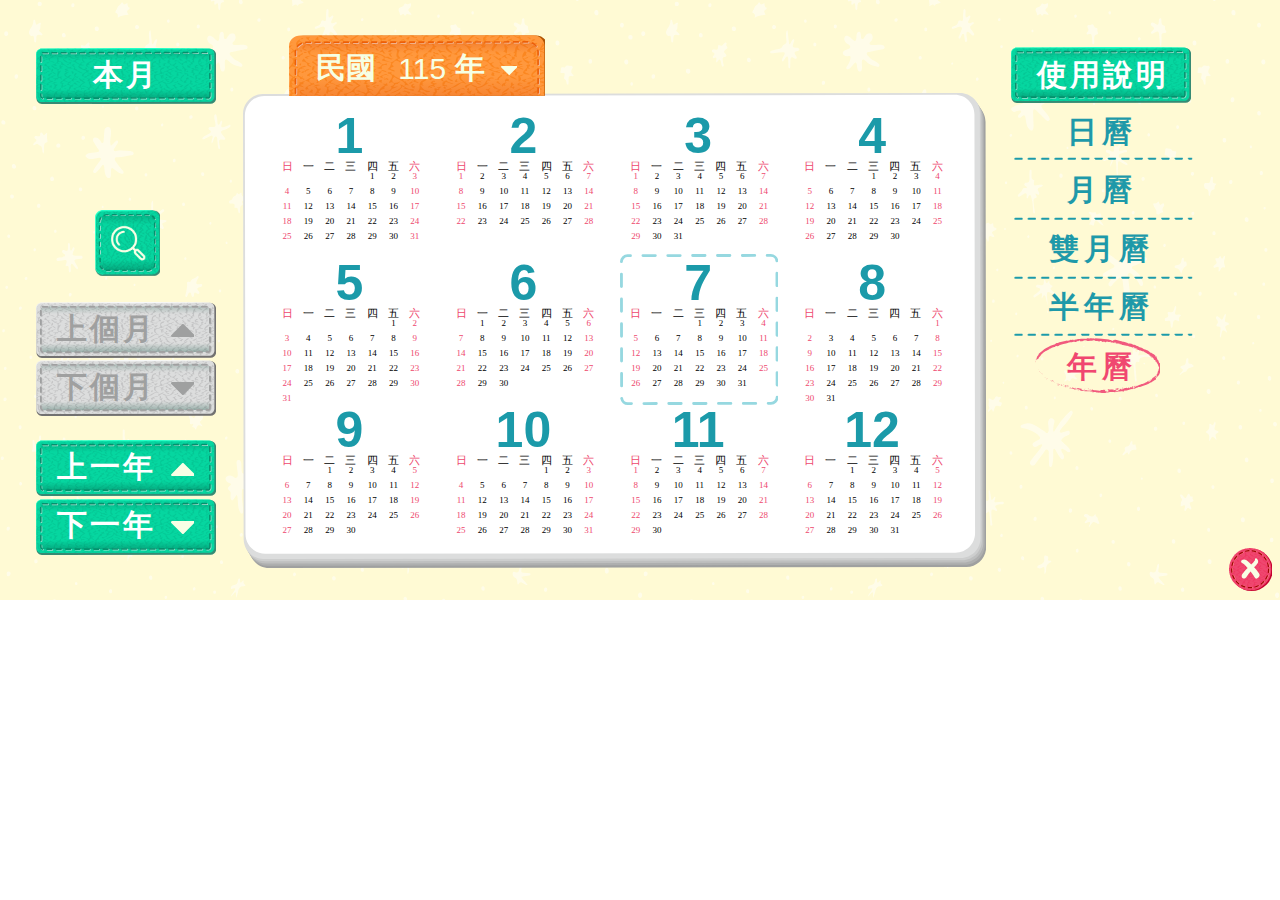
==== starting_from_the_almanac.html @ aa8ac714 "e" ====
<!DOCTYPE html>
<html lang="en">

<head>
    <meta charset="UTF-8">
    <meta name="viewport" content="width=device-width, initial-scale=1.0">
    <title>數學小工具積木</title>
    <link rel="stylesheet" href="css/date.css">
    <link rel="stylesheet" href="css/day.css">
    <link rel="stylesheet" href="css/month.css">
    <link rel="stylesheet" href="css/double.css">
    <link rel="stylesheet" href="css/years.css">
</head>

<body>
    <div class="background-img"></div>
    <div class="bigwrapper">


        <div class="background-day ooo display_none">
            <div class="D1_main"></div>

            <div class="D1_today_btn">
                <p>今日</p>
            </div>

            <div class="D1_week">星期四</div>

            <div class="D1_roc">民國</div>

            <div class="D1_rocyear">109</div>

            <div class="D1_roc_word">年</div>

            <div class="D1_day">16</div>

            <div class="D1_ac_year">2020</div>

            <div class="D1_month">1</div>

            <div class="D1_mobth_word">月</div>

            <div class="D1_lunar">農</div>

            <div class="D1_lunar_month">臘月</div>

            <div class="D1_lunar_day">二十二日</div>

            <div class="D1_year_pre D1_pre"></div>

            <div class="D1_year_next D1_next"></div>

            <div class="D1_month_pre D1_pre"></div>

            <div class="D1_month_next D1_next"></div>

            <div class="D1_day_pre D1_pre"></div>

            <div class="D1_day_next D1_next"></div>
        </div>


        <div class="background-month ooo display_none">

            <!-- leftbutton -->
            <div class="today_btn leftbtn">
                <p>今日</p>
            </div>
            <div class="preweek_btn leftbtn pre">
                <p>上星期</p>
                <div class="arrow"></div>
            </div>
            <div class="nextweek_btn leftbtn next">
                <p>下星期</p>
                <div class="arrow"></div>
            </div>
            <div class="premonth_btn leftbtn pre">
                <p>上個月</p>
                <div class="arrow"></div>
            </div>
            <div class="nextmonth_btn leftbtn next">
                <p>下個月</p>
                <div class="arrow"></div>
            </div>
            <div class="preyear_btn leftbtn pre">
                <p>上一年</p>
                <div class="arrow"></div>
            </div>
            <div class="nextyear_btn leftbtn next">
                <p>下一年</p>
                <div class="arrow"></div>
            </div>




            <!-- countday -->
            <div class="display_date">
                <div class="countnum"></div>
            </div>
            <div class="countday_btn"></div>



            <!-- 中間區域 -->
            <div class="main"></div>
            <!-- gird  -->

            <div class="gird"> </div>









            <div class="displaymonth">
                <div class="setmonthheight month_1"></div>

            </div>

            <div class="displaymonthex">

            </div>

            <!-- bar -->

            <div class="scrollbarmyself">
                <div class="bar"></div>
            </div>

            <div class="scrollbarmymonth">
                <div class="monthbar"></div>
            </div>


            <!-- countnumber -->
            <div class="countnumber display_none"></div>
            <!-- selected -->

            <div class="rocyear">
                <p class="word1">民國</p>
                <p class="selectedyear">109</p>
                <p class="word2">年</p>
                <div class="arrowdown"></div>
            </div>

            <div class="morerocyear">
                <div class="insideboxframeoverhide">
                    <div class="insideboxframe">
                    </div>
                </div>
            </div>

            <div class="month">
                <p class="selectedmonth">1</p>
                <p class="word1">月</p>
                <div class="arrowdown"></div>
            </div>
            <div class="moremonth">
                <div class="monthboxframeoverhide">
                    <div class="monthboxframe">
                    </div>
                </div>

            </div>

            <div class="vids">
                <p class="word1">西元</p>
                <p class="showvidsnow">2020</p>
                <p class="word2">年</p>
            </div>
            <div class="return_btn"></div>




        </div>



        <div class="background-doublemonth ooo display_none">
            <div class="D2_today_btn D2_leftbtn">
                <p>本月</p>
            </div>
            <div class="D2_preweek_btn D2_leftbtn D2_pre">
                <p>上星期</p>
                <div class="D2_arrow"></div>
            </div>
            <div class="D2_nextweek_btn D2_leftbtn D2_next">
                <p>下星期</p>
                <div class="D2_arrow"></div>
            </div>
            <div class="D2_premonth_btn D2_leftbtn D2_pre">
                <p>上個月</p>
                <div class="D2_arrow"></div>
            </div>
            <div class="D2_nextmonth_btn D2_leftbtn D2_next">
                <p>下個月</p>
                <div class="D2_arrow"></div>
            </div>
            <div class="D2_preyear_btn D2_leftbtn D2_pre">
                <p>上一年</p>
                <div class="D2_arrow"></div>
            </div>
            <div class="D2_nextyear_btn D2_leftbtn D2_next">
                <p>下一年</p>
                <div class="D2_arrow"></div>
            </div>

            <!-- 中間區域 -->
            <div class="main"></div>

            <!-- insidemonth -->
            <div class="D2_monthbox D2_monthbox1">
                <div class="D2_month_display">1</div>
                <div class="D2_weekday"></div>
                <div class="D2_daybox"></div>
            </div>
            <div class="D2_monthbox D2_monthbox2">
                <div class="D2_month_display">2</div>
                <div class="D2_weekday"></div>
                <div class="D2_daybox"></div>

            </div>

            <div class="D2_rocyear">
                <p class="D2_word1">民國</p>
                <p class="D2_selectedyear">109</p>
                <p class="D2_word2">年</p>
                <div class="D2_arrowdown"></div>
            </div>

            <div class="D2_morerocyear">
                <div class="D2_insideboxframeoverhide">
                    <div class="D2_insideboxframe">
                    </div>
                </div>
            </div>

            <div class="D2_month">
                <p class="D2_selectedmonth"></p>
                <p class="D2_word1">月</p>
                <div class="D2_arrowdown"></div>
            </div>
            <div class="D2_moremonth">
                <div class="D2_monthboxframeoverhide">
                    <div class="D2_monthboxframe">
                    </div>
                </div>

            </div>

            <!-- bar -->

            <div class="D2_scrollbarmyself">
                <div class="D2_bar"></div>
            </div>

            <div class="D2_scrollbarmymonth">
                <div class="D2_monthbar"></div>
            </div>








        </div>


        <div class="background-halfyear ooo display_none">
            <div class="D3_today_btn D3_leftbtn">
                <p>本月</p>
            </div>
            <div class="D3_bigger_watch"></div>
            <div class="D3_premonth_btn D3_leftbtn D3_pre">
                <p>上個月</p>
                <div class="D3_arrow"></div>
            </div>
            <div class="D3_nextmonth_btn D3_leftbtn D3_next">
                <p>下個月</p>
                <div class="D3_arrow"></div>
            </div>
            <div class="D3_preyear_btn D3_leftbtn D3_pre">
                <p>上一年</p>
                <div class="D3_arrow"></div>
            </div>
            <div class="D3_nextyear_btn D3_leftbtn D3_next">
                <p>下一年</p>
                <div class="D3_arrow"></div>
            </div>

            <div class="main"></div>
            <!-- 中間框框 -->
            <div class="D3_hidden_insideframe">
                <div class="D3_insideframe">
                    <div class="D3_month_box D3_month_box1">
                        <div class="D3_displaymonth">1</div>
                        <div class="D3_weekend"></div>
                        <div class="D3_month_day_display"></div>
                    </div>
                    <div class="D3_month_box D3_month_box2">
                        <div class="D3_displaymonth">2</div>
                        <div class="D3_weekend"></div>
                        <div class="D3_month_day_display"></div>

                    </div>
                    <div class="D3_month_box D3_month_box3">
                        <div class="D3_displaymonth">3</div>
                        <div class="D3_weekend"></div>
                        <div class="D3_month_day_display"></div>

                    </div>
                    <div class="D3_month_box D3_month_box4">
                        <div class="D3_displaymonth">4</div>
                        <div class="D3_weekend"></div>
                        <div class="D3_month_day_display"></div>

                    </div>
                    <div class="D3_month_box D3_month_box5">
                        <div class="D3_displaymonth">5</div>
                        <div class="D3_weekend"></div>
                        <div class="D3_month_day_display"></div>

                    </div>
                    <div class="D3_month_box D3_month_box6">
                        <div class="D3_displaymonth">6</div>
                        <div class="D3_weekend"></div>
                        <div class="D3_month_day_display"></div>

                    </div>
                </div>
            </div>



            <!-- 上方選取霸 -->

            <div class="D3_rocyear">
                <p class="D3_word1">民國</p>
                <p class="D3_selectedyear">109</p>
                <p class="D3_worD3">年</p>
                <div class="D3_arrowdown"></div>
            </div>

            <div class="D3_morerocyear">
                <div class="D3_insideboxframeoverhide">
                    <div class="D3_insideboxframe">
                    </div>
                </div>
            </div>

            <div class="D3_month">
                <p class="D3_selectedmonth">1~6</p>
                <p class="D3_word1">月</p>
                <div class="D3_arrowdown"></div>
            </div>
            <div class="D3_moremonth">
                <div class="D3_monthboxframeoverhide">
                    <div class="D3_monthboxframe">
                    </div>
                </div>

            </div>

            <!-- bar -->

            <div class="D3_scrollbarmyself">
                <div class="D3_bar"></div>
            </div>

            <div class="D3_scrollbarmymonth">
                <div class="D3_monthbar"></div>
            </div>









        </div>


        <div class="background-year ooo display_none">

            <div class="D4_today_btn D4_leftbtn">
                <p>本月</p>
            </div>
            <div class="D4_bigger_watch"></div>
            <div class="D4_premonth_btn D4_leftbtn D4_pre">
                <p>上個月</p>
                <div class="D4_arrow"></div>
            </div>
            <div class="D4_nextmonth_btn D4_leftbtn D4_next">
                <p>下個月</p>
                <div class="D4_arrow"></div>
            </div>
            <div class="D4_preyear_btn D4_leftbtn D4_pre">
                <p>上一年</p>
                <div class="D4_arrow"></div>
            </div>
            <div class="D4_nextyear_btn D4_leftbtn D4_next">
                <p>下一年</p>
                <div class="D4_arrow"></div>
            </div>

            <div class="main"></div>
            <!-- 中間框框 -->
            <div class="D4_insideframe_hidden">
                <div class="D4_insideframe">
                    <div class="D4_box D4_box1" data-monthclick="0">
                        <div class="D4_displaymonth">1</div>
                        <div class="D4_weekend"></div>
                        <div class="D4_month_day_display"></div>
                    </div>
                    <div class="D4_box D4_box2" data-monthclick="1">
                        <div class="D4_displaymonth">2</div>
                        <div class="D4_weekend"></div>
                        <div class="D4_month_day_display"></div>
                    </div>
                    <div class="D4_box D4_box3" data-monthclick="2">
                        <div class="D4_displaymonth">3</div>
                        <div class="D4_weekend"></div>
                        <div class="D4_month_day_display"></div>
                    </div>
                    <div class="D4_box D4_box4" data-monthclick="3">
                        <div class="D4_displaymonth">4</div>
                        <div class="D4_weekend"></div>
                        <div class="D4_month_day_display"></div>
                    </div>
                    <div class="D4_box D4_box5" data-monthclick="4">
                        <div class="D4_displaymonth">5</div>
                        <div class="D4_weekend"></div>
                        <div class="D4_month_day_display"></div>
                    </div>
                    <div class="D4_box D4_box6" data-monthclick="5">
                        <div class="D4_displaymonth">6</div>
                        <div class="D4_weekend"></div>
                        <div class="D4_month_day_display"></div>
                    </div>
                    <div class="D4_box D4_box7" data-monthclick="6">
                        <div class="D4_displaymonth">7</div>
                        <div class="D4_weekend"></div>
                        <div class="D4_month_day_display"></div>
                    </div>
                    <div class="D4_box D4_box8" data-monthclick="7">
                        <div class="D4_displaymonth">8</div>
                        <div class="D4_weekend"></div>
                        <div class="D4_month_day_display"></div>
                    </div>
                    <div class="D4_box D4_box9" data-monthclick="8">
                        <div class="D4_displaymonth">9</div>
                        <div class="D4_weekend"></div>
                        <div class="D4_month_day_display"></div>
                    </div>
                    <div class="D4_box D4_box10" data-monthclick="9">
                        <div class="D4_displaymonth">10</div>
                        <div class="D4_weekend"></div>
                        <div class="D4_month_day_display"></div>
                    </div>
                    <div class="D4_box D4_box11" data-monthclick="10">
                        <div class="D4_displaymonth">11</div>
                        <div class="D4_weekend"></div>
                        <div class="D4_month_day_display"></div>
                    </div>
                    <div class="D4_box D4_box12" data-monthclick="11">
                        <div class="D4_displaymonth">12</div>
                        <div class="D4_weekend"></div>
                        <div class="D4_month_day_display"></div>
                    </div>

                </div>

            </div>






            <div class="D4_rocyear">
                <p class="D4_word1">民國</p>
                <p class="D4_selectedyear">109</p>
                <p class="D4_worD4">年</p>
                <div class="D4_arrowdown"></div>
            </div>

            <div class="D4_morerocyear">
                <div class="D4_insideboxframeoverhide">
                    <div class="D4_insideboxframe">
                    </div>
                </div>
            </div>



            <!-- bar -->

            <div class="D4_scrollbarmyself">
                <div class="D4_bar"></div>
            </div>

        </div>
















        <div class="howtouse_btn">

            <p>使用說明</p>
        </div>
        <div class="rightbtn day_btn" data-linkto="day">

            <p>日曆</p>
            <div class="circle display_none"></div>

        </div>
        <div class="rightbtn month_btn" data-linkto="month">
            <p>月曆</p>
            <div class="circle display_none"></div>

        </div>
        <div class="rightbtn doublemonth_btn" data-linkto="doublemonth">
            <p>雙月曆</p>
            <div class="circle display_none"></div>

        </div>
        <div class="rightbtn halfyear_btn" data-linkto="halfyear">
            <p>半年曆</p>
            <div class="circle display_none"></div>

        </div>
        <div class="rightbtn year_btn" data-linkto="year">
            <p>年曆</p>
            <div class="circle display_none"></div>

        </div>
        <div class="rightline line1"></div>
        <div class="rightline line2"></div>
        <div class="rightline line3"></div>
        <div class="rightline line4"></div>

        <!-- 關閉按鈕 -->
        <div class="close_btn"></div>

    </div>
    <div class="mask-info">
        <div class="infoframe">
            <div class="info-close-btn"></div>
        </div>
    </div>
    <!-- <div class="background1"> </div> -->
    <script type="text/javascript" src="js/jquery-3.3.1.min.js"></script>
    <script src="js/resize.js"></script>
    <script type="text/javascript" src="js/lunar.js"></script>
    <script>
        // 設定起始網頁

        var features = ['day', 'month', 'doublemonth', 'halfyear', 'year']
        var choose = 4
        $(`.${features[choose]}_btn p`).css({ color: "#f04770" })
        $(`.${features[choose]}_btn .circle`).removeClass('display_none')
        $(`.background-${features[choose]}`).removeClass('display_none')
    </script>
    <script src="js/appenddatefunction.js"></script>
    <script src="js/view.js"></script>
    <script src="js/clickfunction.js"></script>
    <script src="js/multmonth.js"></script>
    <script src="js/double.js"></script>
    <script src="js/years.js"></script>
</body>

</html>
---- css/date.css ----
* {
    margin: 0;
    padding: 0;
    font-family: "微軟正黑體";
    font-weight: 300;
}

body {
    -moz-user-select: none;
    -webkit-user-select: none;
    position: relative;
}

.display_none {
    display: none;
}

.background1 {
    background: url(../img/page6.jpg);
    background-size: cover;
    opacity: 0.5;
    pointer-events: none;
}

.background-img {
    background: url(../img/bg.svg);
    background-size: cover;
    position: absolute;
    pointer-events: none;
    top: 0;
}

/* 434A54 67FE73 */
.mask-info{
    background: rgba(0, 0, 0, 0.479);
    position: absolute;
    transform: translateY(-1000px);
    opacity: 0;
    transition: 0.7s cubic-bezier(0.215, 0.610, 0.355, 1);

}
.infoframe{
    background: url(../img/window2.png);
    background-size: cover;
    position: absolute;
    top: 20%;
    left: 30%;

}
.info-close-btn{
    background: url(../img/wX.png);
    background-size: cover;
    position: absolute;
    left: 89%;
    top: 5%;
    cursor: pointer;
}
/* masl\k */

.bigwrapper{
    position: absolute;
    top: 0;
}
.background-day {
    position: absolute;
    top: 0;
}

.background-month {
    position: absolute;
    top: 0;
}

.background-doublemonth {
    position: absolute;
    top: 0;
}

.background-halfyear {
    position: absolute;
    top: 0;
}

.background-year {
    position: absolute;
    top: 0;
}

/* leftbtn */

.leftbtn {
    background: url(../img/bt1.svg);
    background-size: cover;
    position: absolute;
    cursor: pointer;
}

.leftbtn p {
    color: #fff;
    font-weight: 600;
    position: absolute;
    left: 12%;
    top: 12%;
}

.today_btn p {
    left: 32%;
    top: 12%;
}

.today_btn {
    top: 8%;
    left: 2.8%;
}

.preweek_btn {
    top: 27.2%;
    left: 2.8%;
}

.nextweek_btn {
    top: 37.1%;
    left: 2.8%;
}

.premonth_btn {
    top: 50.3%;
    left: 2.8%;
}

.nextmonth_btn {
    top: 60%;
    left: 2.8%;
}

.preyear_btn {
    top: 73.4%;
    left: 2.8%;
}

.nextyear_btn {
    top: 83.1%;
    left: 2.8%;
}

.pre .arrow {
    background: url(../img/btU.svg);
    background-size: cover;
    position: absolute;
}

.next .arrow {
    background: url(../img/btD.svg);
    background-size: cover;
    position: absolute;
}

.arrow {
    left: 75%;
    top: 40%;
}

/* rightbtn */

.rightline {
    background: url(../img/line.png);
    background-size: cover;
    position: absolute;
}

.line1 {
    top: 26.2%;
    left: 79.2%;
}

.line2 {
    top: 36.2%;
    left: 79.2%;
}

.line3 {
    top: 46%;
    left: 79.2%;
}

.line4 {
    top: 55.5%;
    left: 79.2%;
}

.rightbtn {
    position: absolute;
    top: 7.9%;
    left: 79%;
    color: #1E99A9;
    font-weight: 600;
    cursor: pointer;

}

.rightbtn p {
    font-weight: 600;
    position: absolute;
    left: 31%;
    top: 16%;
}

.day_btn {
    top: 17.2%;
}

.month_btn {
    top: 26.9%;
}

.halfyear_btn {
    top: 46.4%;
}

.halfyear_btn p {
    left: 21%;
}

.doublemonth_btn {
    top: 36.6%;
}

.doublemonth_btn p {
    left: 21%;
}

.year_btn {
    top: 56.3%;
}

.howtouse_btn {
    background: url(../img/bt1.svg);
    background-size: cover;
    position: absolute;
    top: 7.9%;
    cursor: pointer;
    left: 79%;
}

.howtouse_btn p {
    position: absolute;
    color: #fff;
    font-weight: 600;
    left: 14.5%;
    top: 14%;
}

.circle {
    background: url(../img/f1.svg);
    background-size: cover;
    position: absolute;
    top: 0%;
    left: 13%;
}

/* 右下角 */

.display_date {
    background: url(../img/tb3.svg);
    background-size: cover;
    position: absolute;
    top: 71%;
    left: 79.69%;
}

.countday_btn {
    background: url(../img/tb2.svg);
    background-size: cover;
    position: absolute;
    top: 66%;
    left: 79.4%;
    cursor: pointer;
}

.return_btn {
    background: url(../img/tb5.svg);
    background-size: cover;
    position: absolute;
    top: 88%;
    left: 89.2%;
    cursor: pointer;
}

.countnum {
    text-align: center;
    width: 100%;
    height: 100%;
    font-weight: 700;
}

.close_btn {
    background: url(../img/btX.svg);
    background-size: cover;
    position: absolute;
    top: 91.3%;
    left: 96%;
    cursor: pointer;
}

/* 中央部分 */

.main {
    background: url(../img/box1.svg);
    background-size: cover;
    position: absolute;
    top: 15.5%;
    left: 19%;
}




.vids {
    background: url(../img/bn4.svg);
    background-size: cover;
    position: absolute;
    top: 5.7%;
    left: 55%;
}
.rocyear {
    background: url(../img/bn1.svg);
    background-size: cover;
    position: absolute;
    top: 5.75%;
    left: 22.6%;
    cursor: pointer;
}

.morerocyear {
    background: url(../img/bn1-1.svg);
    background-size: cover;
    position: absolute;
    top: 15.78%;
    left: 22.6%;
    transform: scaleY(0);
    transition: 0.2s;
    transform-origin: 50% 0;

}

.rocyear p {
    font-weight: 600;
    position: absolute;
    color: #F6FFE4;
}

.rocyear .word1 {
    top: 22%;
    left: 10.5%;
}

.rocyear .word2 {
    top: 22%;
    left: 64.7%;
}

.rocyear .arrowdown {
    background: url(../img/bnBtD.svg);
    background-size: cover;
    position: absolute;
    top: 52%;
    left: 82.6%;
}

.selectedyear {
    text-align: right;
    font-weight: 400 !important;
    top: 29%;
    left: 30%;
    font-family: Arial, Helvetica, sans-serif;
}
.month {
    background: url(../img/bn3.svg);
    background-size: cover;
    position: absolute;
    top: 5.7%;
    left: 42.9%;
    cursor: pointer;

}

.moremonth {
    background: url(../img/bn3-1.svg);
    background-size: cover;
    position: absolute;
    top: 15.78%;
    left: 42.9%;
    transform: scaleY(0);
    transition: 0.2s;
    transform-origin: 50% 0;

}
.month p {
    font-weight: 600;
    position: absolute;
    color: #F6FFE4;
}

.month .arrowdown {
    background: url(../img/bnBtD.svg);
    background-size: cover;
    position: absolute;
    top: 52%;
    left: 72.5%;
}

.month .word1 {
    top: 22%;
    left: 41%;
}

.selectedmonth {
    text-align: right;
    font-weight: 400 !important;
    top: 29%;
    left: 2%;
    font-family: Arial, Helvetica, sans-serif;
}

.vids p {
    font-weight: 600;
    position: absolute;
    color: #F6FFE4;
}

.vids .word1 {
    top: 22%;
    left: 13%;
}

.vids .word2 {
    top: 22%;
    left: 73.5%;
}

.showvidsnow {
    text-align: right;
    font-weight: 400 !important;
    top: 29%;
    left: 31.5%;
    font-family: Arial, Helvetica, sans-serif;
}

.insideboxframe {
    position: absolute;
    left: 0%;
    top: 0%;
    overflow-x: hidden;
    overflow-y: auto;
}

.insideboxframeoverhide {
    position: absolute;
    left: 2.9%;
    top: 4%;
    overflow: hidden;
}

.insideboxframe::-webkit-scrollbar-thumb {
    width: 8px;
    border-radius: 50px;
    border: 5px solid #FFBA6B;
}

.insideboxframe::-webkit-scrollbar-thumb {
    background: #EE5E07;
}

.insideboxframe::-webkit-scrollbar {
    width: 0px;
}

.insidebox {
    position: relative;
    cursor: pointer;

}

.insidebox p {
    text-align: right;
    font-weight: 400 !important;
    position: absolute;
    top: 10%;
    left: 26%;
    color: #ec5f07;
    font-family: Arial, Helvetica, sans-serif;
}

.brid {
    background: url(../img/bnBtU.svg);
    background-size: cover;
    position: absolute;
    top: 25%;
    left: 25%;
}

.scrollbarmyself {
    position: absolute;
    /* background: #777; */
    left: 40.2%;
    top: 17%;
    z-index: 99;
    cursor: pointer;
    transform: scaleY(0);
    transition: 0.2s;
    transform-origin: 50% 0;
}

.bar {
    position: absolute;
    background: #EE5E07;
    left: 35%;
    border-radius: 10px;
    cursor: pointer;
    pointer-events: none;
}

/* month selected*/

.monthboxframe {
    /* background: #d88; */
    position: absolute;
    left: 0%;
    top: 0%;
    overflow-x: hidden;
    overflow-y: auto;
}

.monthboxframeoverhide {
    position: absolute;
    left: 5%;
    top: 4%;
    overflow: hidden;
}

.monthboxframe::-webkit-scrollbar {
    width: 0px;
}

.monthinsidebox {
    position: relative;
    cursor: pointer;

}

.monthinsidebox p {
    text-align: center;
    font-weight: 400 !important;
    position: absolute;
    top: 10%;
    left: 33%;
    color: #f09c06;
    font-family: Arial, Helvetica, sans-serif;
}

.scrollbarmymonth {
    position: absolute;
    /* background: #777; */
    left: 52.3%;
    top: 17%;
    z-index: 99;
    cursor: pointer;
    transform: scaleY(0);
    transition: 0.2s;
    transform-origin: 50% 0;
}

.monthbar {
    position: absolute;
    background: #ED9D08;
    left: 35%;
    border-radius: 10px;
    cursor: pointer;
    pointer-events: none;
}

.monthinsidebox .brid {
    background: url(../img/bnBtU.svg);
    background-size: cover;
    position: absolute;
    top: 25%;
    left: 15%;
}

/* gird */

.gird {
    background: url(../img/grid.png);
    background-size: cover;
    position: absolute;
    top: 22%;
    left: 21%;
}

/* month */

.displaymonth {
    position: absolute;
    left: 21%;
    top: 19%;
    /* background: #EE5E07; */
    /* opacity: 0.2; */
}

.setmonthheight {
    display: flex;
}

.dayoftheweek {
    height: 100%;
    flex: 1;
}

.dayoftheweek {
    position: relative;
}

.dayoftheweek p {
    position: absolute;
    top: 12%;
    left: 29%;
    font-weight: 700;
    color: #1B9AA9;
}

.dayoftheweek1 p, .dayoftheweek7 p {
    color: #ee486e;
}

.daysnow {
    position: relative;
}

.daysnow p {
    position: absolute;
    font-weight: 700;
    color: #1B9AA9;
    text-align: center;
    display: block;
    width: 100%;
    height: 100%;
    line-height: 90px;
    color: #000;
}

.daysnow1 p, .daysnow7 p {
    color: #ee486e;
}

.displaymonthex {
    position: absolute;
    left: 21%;
    top: 29%;
    /* background: #EE5E07; */
    /* opacity: 0.2; */
    display: flex;
    flex-wrap: wrap;
}

.box1 {
    width: 147.58px;
    height: 89.5px;
    position: relative;
    cursor: pointer;
}

.box1 p {
    position: absolute;
    font-weight: 700;
    color: #1B9AA9;
    text-align: center;
    display: block;
    width: 100%;
    height: 100%;
    color: rgb(0, 0, 0);
}

.box1:nth-child(7n).colordark p {
    color: #ee486f6e;
}

.box1:nth-child(7n+1).colordark p {
    color: #ee486f7e;
}

.box1:nth-child(7n) p {
    color: #ee486e;
}

.box1:nth-child(7n+1) p {
    color: #ee486e;
}

.colordark p {
    color: rgba(0, 0, 0, 0.349);
}

.countnumber {
    position: absolute;
    /* background: red; */
    /* opacity: 0.5; */
   

    text-align: center;
    left: 81%;
    top: 77%;
    font-weight: 400;
    font-family: Arial, Helvetica, sans-serif;
}

.countimg {
    background: url(../img/i1.svg);
    width: 35px;
    height: 37px;
    background-size: cover;
    position: absolute;
    top: 5%;
    left: 5%;
}

.countimg p {
    color: #fff !important;
    font-family: Arial, Helvetica, sans-serif;
    line-height: 32px;
}






/* 通用按鈕 */

.rightline {
    background: url(../img/line.png);
    background-size: cover;
    position: absolute;
}

.line1 {
    top: 26.2%;
    left: 79.2%;
}

.line2 {
    top: 36.2%;
    left: 79.2%;
}

.line3 {
    top: 46%;
    left: 79.2%;
}

.line4 {
    top: 55.5%;
    left: 79.2%;
}

.rightbtn {
    position: absolute;
    top: 7.9%;
    left: 79%;
    color: #1E99A9;
    font-weight: 600;
}

.rightbtn p {
    font-weight: 600;
    position: absolute;
    left: 31%;
    top: 16%;
}

.day_btn {
    top: 17.2%;
}

.month_btn {
    top: 26.9%;
}

.halfyear_btn {
    top: 46.4%;
}

.halfyear_btn p {
    left: 21%;
}

.doublemonth_btn {
    top: 36.6%;
}

.doublemonth_btn p {
    left: 21%;
}

.year_btn {
    top: 56.3%;
}

.howtouse_btn {
    background: url(../img/bt1.svg);
    background-size: cover;
    position: absolute;
    top: 7.9%;
    left: 79%;
}

.howtouse_btn p {
    position: absolute;
    color: #fff;
    font-weight: 600;
    left: 14.5%;
    top: 14%;
}

.circle {
    background: url(../img/f1.svg);
    background-size: cover;
    position: absolute;
    top: 0%;
    left: 13%;
}
---- css/day.css ----
.D1_main {
    background: url(../img/box2.svg);
    background-size: cover;
    position: absolute;
    top: 1.2%;
    left: 13.6%;
}

.D1_today_btn {
    background: url(../img/bt1.svg);
    background-size: cover;
    position: absolute;
    top: 67%;
    left: 79.1%;
}

.D1_today_btn p {
    font-weight: 600;
    color: #fff;
    position: absolute;
    top: 15%;
    left: 31.8%;
    cursor: pointer;
}

.D1_week {
    color: #1B9AA9;
    position: absolute;
    font-weight: 700;
    top: 73.5%;
    left: 35.3%;
   
}
.D1_roc{
    color: #1B9AA9;
    position: absolute;
    font-weight: 700;
    top: 25%;
    left: 18.3%;
    text-align: right;
}
.D1_rocyear{
    color: #1B9AA9;
    position: absolute;
    font-weight: 400;
    top: 25.8%;
    left: 31.1%;
    font-family: Arial, Helvetica, sans-serif;
   
    text-align: right;

}
.D1_roc_word{
    color: #1B9AA9;
    position: absolute;
    font-weight: 700;
    top: 25.1%;
    left: 37.1%;
}
.D1_day{
    text-align: center;
    font-family: Arial, Helvetica, sans-serif;
    position: absolute;
    top: 38.1%;
    left: 33.8%;

}
.D1_ac_year{
    font-family: Arial, Helvetica, sans-serif;
    position: absolute;
    top: 26.7%;
    left: 62.2%;
    color: #1B9AA9;
    font-weight: 400;


}
.D1_month{
    
    font-family: Arial, Helvetica, sans-serif;
    position: absolute;
    top: 41.3%;
    color: #1B9AA9;
    left: 62%;
    font-weight: 900;
    text-align: center;

}
.D1_mobth_word{
    position: absolute;
    top: 54.2%;
    color: #1B9AA9;
    left: 61.8%;
    font-weight: 900;
    font-size: 110px;
}
.D1_lunar{

    text-align: center;
    font-weight: 700;
    color: #fff;
    border-radius: 50%;
    background: #1B9AA9;
    position: absolute;
    top: 39%;
    left: 19.3%;
}

.D1_lunar_month{
    -webkit-writing-mode: vertical-rl;
    writing-mode: vertical-rl;
    font-weight: 700;
    position: absolute;
    top: 49.5%;
    left: 19.8%;
}
.D1_lunar_day{
    -webkit-writing-mode: vertical-rl;
    writing-mode: vertical-rl;
    font-weight: 700;
    position: absolute;
    top: 60.1%;
    left: 19.8%;
}
.D1_pre{
    background: url(../img/btL.svg);
    background-size: cover;
    position: absolute;
    cursor: pointer;


}
.D1_next{
    background: url(../img/btR.svg);
    background-size: cover;
    position: absolute;
    cursor: pointer;

}
.D1_year_pre{
    top: 26.2%;
    left: 27%;
}
.D1_year_next{
    top: 26.2%;
    left: 41.1%;
}
.D1_month_pre{
    top: 37%;
    left: 61.1%;
}
.D1_month_next{
    top: 37%;
    left: 65.3%;
}
.D1_day_pre{
    top: 78.1% ;
    left: 31.3%;
}
.D1_day_next{
    top: 78.1% ;
    left: 53.1%;
}
---- css/month.css ----
.D2_leftbtn {
    background: url(../img/bt1.svg);
    background-size: cover;
    position: absolute;
    cursor: pointer;
}

.D2_nextweek_btn, .D2_preweek_btn {
    background: url(../img/bt1-1.svg);
    background-size: cover;
    position: absolute;
    cursor: not-allowed
    
}

.D2_leftbtn p {
    color: #fff;
    font-weight: 600;
    position: absolute;
    left: 12%;
    top: 12%;
}
.D2_monthbox {
    cursor: pointer;

}
.D2_nextweek_btn p, .D2_preweek_btn p {
    color: #999;
}

.D2_today_btn p {
    left: 32%;
    top: 12%;
}

.D2_today_btn {
    top: 8%;
    left: 2.8%;
}

.D2_preweek_btn {
    top: 27.2%;
    left: 2.8%;
}

.D2_nextweek_btn {
    top: 37.1%;
    left: 2.8%;
}

.D2_premonth_btn {
    top: 50.3%;
    left: 2.8%;
}

.D2_nextmonth_btn {
    top: 60%;
    left: 2.8%;
}

.D2_preyear_btn {
    top: 73.4%;
    left: 2.8%;
}

.D2_nextyear_btn {
    top: 83.1%;
    left: 2.8%;
}

.D2_pre .D2_arrow {
    background: url(../img/btU.svg);
    background-size: cover;
    position: absolute;
}

.D2_next .D2_arrow {
    background: url(../img/btD.svg);
    background-size: cover;
    position: absolute;
}

.D2_arrow {
    left: 75%;
    top: 40%;
}

.D2_nextweek_btn .D2_arrow {
    background: url(../img/btDg.svg);
    background-size: cover;
    position: absolute;
}

.D2_preweek_btn .D2_arrow {
    background: url(../img/btUg.svg);
    background-size: cover;
    position: absolute;
}

/* scroll */

.D2_month {
    background: url(../img/bn2.svg);
    background-size: cover;
    position: absolute;
    top: 5.7%;
    left: 42.9%;
    cursor: pointer;

}

.D2_moremonth {
    background: url(../img/bn2-1.svg);
    background-size: cover;
    position: absolute;
    top: 15.78%;
    left: 42.9%;
    transform: scaleY(0);
    transition: 0.2s;
    transform-origin: 50% 0;
}

.D2_month p {
    font-weight: 600;
    position: absolute;
    color: #F6FFE4;
}

.D2_month .D2_arrowdown {
    background: url(../img/bnBtD.svg);
    background-size: cover;
    position: absolute;
    top: 52%;
    left: 72.5%;
}

.D2_month .D2_word1 {
    top: 22%;
    left: 53%;
}

.D2_selectedmonth {
    text-align: right;
    font-weight: 400 !important;
    top: 29%;
    left: 6%;
    font-family: Arial, Helvetica, sans-serif;
}

.D2_monthboxframe {
    /* background: #d88; */
    position: absolute;
    left: 0%;
    top: 0%;
    overflow-x: hidden;
    overflow-y: auto;
}

.D2_monthboxframeoverhide {
    position: absolute;
    left: 5%;
    top: 4%;
    overflow: hidden;
}

.D2_monthboxframe::-webkit-scrollbar {
    width: 0px;
}

.D2_monthinsidebox {
    position: relative;
    cursor: pointer;

}

.D2_monthinsidebox p {
    text-align: center;
    font-weight: 400 !important;
    position: absolute;
    top: 10%;
    left: 33%;
    color: #f09c06;
    font-family: Arial, Helvetica, sans-serif;
}

.D2_scrollbarmymonth {
    position: absolute;
    /* background: #777; */
    left: 54.6%;
    top: 17%;
    z-index: 99;
    cursor: pointer;
    transform: scaleY(0);
    transition: 0.2s;
    transform-origin: 50% 0;
}

.D2_monthbar {
    position: absolute;
    background: #ED9D08;
    left: 35%;
    border-radius: 10px;
    cursor: pointer;
    pointer-events: none;
}

.D2_monthinsidebox .brid {
    background: url(../img/bnBtU.svg);
    background-size: cover;
    position: absolute;
    top: 25%;
    left: 15%;
}

.D2_scrollbarmyself {
    position: absolute;
    /* background: #777; */
    left: 40.2%;
    top: 17%;
    z-index: 99;
    cursor: pointer;
    transform: scaleY(0);
    transition: 0.2s;
    transform-origin: 50% 0;
}

.D2_bar {
    position: absolute;
    background: #EE5E07;
    left: 35%;
    border-radius: 10px;
    cursor: pointer;
    pointer-events: none;
}

.D2_insideboxframe {
    position: absolute;
    left: 0%;
    top: 0%;
    overflow-x: hidden;
    overflow-y: auto;
}

.D2_insideboxframeoverhide {
    position: absolute;
    left: 2.9%;
    top: 4%;
    overflow: hidden;
}

.D2_insideboxframe::-webkit-scrollbar-thumb {
    width: 8px;
    border-radius: 50px;
    border: 5px solid #FFBA6B;
}

.D2_insideboxframe::-webkit-scrollbar-thumb {
    background: #EE5E07;
}

.D2_insideboxframe::-webkit-scrollbar {
    width: 0px;
}

.D2_insidebox {
    position: relative;
    cursor: pointer;

}

.D2_insidebox p {
    text-align: right;
    font-weight: 400 !important;
    position: absolute;
    top: 10%;
    left: 26%;
    color: #ec5f07;
    font-family: Arial, Helvetica, sans-serif;
}

.D2_rocyear {
    background: url(../img/bn1.svg);
    background-size: cover;
    position: absolute;
    top: 5.75%;
    left: 22.6%;
    cursor: pointer;
}

.D2_morerocyear {
    background: url(../img/bn1-1.svg);
    background-size: cover;
    position: absolute;
    top: 15.78%;
    left: 22.6%;
    transform: scaleY(0);
    transition: 0.2s;
    transform-origin: 50% 0;
}

.D2_rocyear p {
    font-weight: 600;
    position: absolute;
    color: #F6FFE4;
}

.D2_rocyear .D2_word1 {
    top: 22%;
    left: 10.5%;
}

.D2_rocyear .D2_word2 {
    top: 22%;
    left: 64.7%;
}

.D2_rocyear .D2_arrowdown {
    background: url(../img/bnBtD.svg);
    background-size: cover;
    position: absolute;
    top: 52%;
    left: 82.6%;
}

.D2_selectedyear {
    text-align: right;
    font-weight: 400 !important;
    top: 29%;
    left: 30%;
    font-family: Arial, Helvetica, sans-serif;
}

/* 中央區域 */

.D2_monthbox1 {
 
    position: absolute;
    left: 20.6%;
    top: 19.8%;
}

.D2_monthbox2 {

    position: absolute;
    left: 47.6%;
    top: 19.8%;
}

.D2_month_display {
    position: absolute;
    color: #1B9AA9;
    text-align: center;
    left: 29.5%;
    top: 1%;
    font-weight: 900;
    font-family: Arial, Helvetica, sans-serif;
}

.D2_weekday {
    width: 100%;
    display: flex;
    position: absolute;
    left: 1.5%;

    top: 45%;
}

.D2_dayoftheweek {
    text-align: center;
    width: 13.7%;
    font-weight: 900 !important;
    font-family: "微軟正黑體" !important;
}
.D2_dayoftheweek1,.D2_dayoftheweek7{
    color: #ee486e;
}
.D2_daybox{
    display: flex;
    flex-wrap: wrap;
    position: absolute;
    top: 53%;
    left: 1.2%;
}
.D2_box1{
    /* border: 1px solid #878522; */
    text-align: center;

    font-family: Arial, Helvetica, sans-serif;
    
}

.D2_box1:nth-child(7n) p {
    color: #ee486e;
}

.D2_box1:nth-child(7n+1) p {
    color: #ee486e;
}
---- css/double.css ----
.D3_leftbtn {
    background: url(../img/bt1.svg);
    background-size: cover;
    position: absolute;
    cursor: pointer;
}

.D3_nextweek_btn, .D3_preweek_btn {
    background: url(../img/bt1-1.svg);
    background-size: cover;
    position: absolute;
}

.D3_leftbtn p {
    color: #fff;
    font-weight: 600;
    position: absolute;
    left: 12%;
    top: 12%;
}

.D3_nextweek_btn p, .D3_preweek_btn p {
    color: #999;
}

.D3_today_btn p {
    left: 32%;
    top: 12%;
}

.D3_today_btn {
    top: 8%;
    left: 2.8%;
}

.D3_preweek_btn {
    top: 27.2%;
    left: 2.8%;
}

.D3_nextweek_btn {
    top: 37.1%;
    left: 2.8%;
}

.D3_premonth_btn {
    top: 50.3%;
    left: 2.8%;
}

.D3_nextmonth_btn {
    top: 60%;
    left: 2.8%;
}

.D3_preyear_btn {
    top: 73.4%;
    left: 2.8%;
}

.D3_nextyear_btn {
    top: 83.1%;
    left: 2.8%;
}

.D3_pre .D3_arrow {
    background: url(../img/btU.svg);
    background-size: cover;
    position: absolute;
}

.D3_next .D3_arrow {
    background: url(../img/btD.svg);
    background-size: cover;
    position: absolute;
}

.D3_arrow {
    left: 75%;
    top: 40%;
}

.D3_nextweek_btn .D3_arrow {
    background: url(../img/btDg.svg);
    background-size: cover;
    position: absolute;
}

.D3_preweek_btn .D3_arrow {
    background: url(../img/btUg.svg);
    background-size: cover;
    position: absolute;
}

.D3_bigger_watch {
    background: url(../img/btS.svg);
    background-size: cover;
    position: absolute;
    top: 35%;
    left: 7.4%;
    cursor: pointer;
}

.D3_month {
    background: url(../img/bn2.svg);
    background-size: cover;
    position: absolute;
    top: 5.7%;
    left: 42.9%;
    cursor: pointer;

}

.D3_moremonth {
    background: url(../img/bn2-1.svg);
    background-size: cover;
    position: absolute;
    top: 15.78%;
    left: 42.9%;
    transform: scaleY(0);
    transition: 0.2s;
    transform-origin: 50% 0;
}

.D3_month p {
    font-weight: 600;
    position: absolute;
    color: #F6FFE4;
}

.D3_month .D3_arrowdown {
    background: url(../img/bnBtD.svg);
    background-size: cover;
    position: absolute;
    top: 52%;
    left: 72.5%;
}

.D3_month .D3_word1 {
    top: 22%;
    left: 53%;
}

.D3_selectedmonth {
    text-align: right;
    font-weight: 400 !important;
    top: 29%;
    left: 6%;
    font-family: Arial, Helvetica, sans-serif;
}

.D3_monthboxframe {
    /* background: #d88; */
    position: absolute;
    left: 0%;
    top: 0%;
    overflow-x: hidden;
    overflow-y: auto;
}

.D3_monthboxframeoverhide {
    position: absolute;
    left: 5%;
    top: 4%;
    overflow: hidden;
}

.D3_monthboxframe::-webkit-scrollbar {
    width: 0px;
}

.D3_monthinsidebox {
    position: relative;
    cursor: pointer;

}

.D3_monthinsidebox p {
    text-align: center;
    font-weight: 400 !important;
    position: absolute;
    top: 10%;
    left: 33%;
    color: #f09c06;
    font-family: Arial, Helvetica, sans-serif;
}

.D3_scrollbarmymonth {
    position: absolute;
    /* background: #777; */
    left: 54.6%;
    top: 17%;
    z-index: 99;
    cursor: pointer;
    transform: scaleY(0);
    transition: 0.2s;
    transform-origin: 50% 0;
}

.D3_monthbar {
    position: absolute;
    background: #ED9D08;
    left: 35%;
    border-radius: 10px;
    cursor: pointer;
    pointer-events: none;
}

.D3_monthinsidebox .brid {
    background: url(../img/bnBtU.svg);
    background-size: cover;
    position: absolute;
    top: 25%;
    left: 15%;
}

.D3_scrollbarmyself {
    position: absolute;
    /* background: #777; */
    left: 40.2%;
    top: 17%;
    z-index: 99;
    cursor: pointer;
    transform: scaleY(0);
    transition: 0.2s;
    transform-origin: 50% 0;
}

.D3_bar {
    position: absolute;
    background: #EE5E07;
    left: 35%;
    border-radius: 10px;
    cursor: pointer;
    pointer-events: none;
}

.D3_insideboxframe {
    position: absolute;
    left: 0%;
    top: 0%;
    overflow-x: hidden;
    overflow-y: auto;
}

.D3_insideboxframeoverhide {
    position: absolute;
    left: 2.9%;
    top: 4%;
    overflow: hidden;
}

.D3_insideboxframe::-webkit-scrollbar-thumb {
    width: 8px;
    border-radius: 50px;
    border: 5px solid #FFBA6B;
}

.D3_insideboxframe::-webkit-scrollbar-thumb {
    background: #EE5E07;
}

.D3_insideboxframe::-webkit-scrollbar {
    width: 0px;
}

.D3_insidebox {
    position: relative;
    cursor: pointer;

}

.D3_insidebox p {
    text-align: right;
    font-weight: 400 !important;
    position: absolute;
    top: 10%;
    left: 26%;
    color: #ec5f07;
    font-family: Arial, Helvetica, sans-serif;
}

.D3_rocyear {
    background: url(../img/bn1.svg);
    background-size: cover;
    position: absolute;
    top: 5.75%;
    left: 22.6%;
    cursor: pointer;
}

.D3_morerocyear {
    background: url(../img/bn1-1.svg);
    background-size: cover;
    position: absolute;
    top: 15.78%;
    left: 22.6%;
    transform: scaleY(0);
    transition: 0.2s;
    transform-origin: 50% 0;
}

.D3_rocyear p {
    font-weight: 600;
    position: absolute;
    color: #F6FFE4;
}

.D3_rocyear .D3_word1 {
    top: 22%;
    left: 10.5%;
}

.D3_rocyear .D3_worD3 {
    top: 22%;
    left: 64.7%;
}

.D3_rocyear .D3_arrowdown {
    background: url(../img/bnBtD.svg);
    background-size: cover;
    position: absolute;
    top: 52%;
    left: 82.6%;
}

.D3_selectedyear {
    text-align: right;
    font-weight: 400 !important;
    top: 29%;
    left: 30%;
    font-family: Arial, Helvetica, sans-serif;
}

.D3_insideframe {
    position: absolute;
    top: 0%;
    overflow: hidden;
    left: 0%;
    transform:scale(1)
}
.D3_hidden_insideframe{
    position: absolute;
    top: 15.8%;
    overflow: hidden;
    left: 19%;

}
.D3_month_box {
    background: "none";
    background-size: cover;
    position: absolute;
    cursor: pointer;
}

.D3_month_box1 {
    top: 4.5%;
    left: 2.7%;
}

.D3_month_box2 {
    top: 4.5%;
    left: 35.2%;
}

.D3_month_box3 {
    top: 4.5%;
    left: 67.6%;
}

.D3_month_box4 {
    top: 51.5%;
    left: 2.7%;
}

.D3_month_box5 {
    top: 51.5%;
    left: 35.2%;
}

.D3_month_box6 {
    top: 51.5%;
    left: 67.6%;
}

.D3_displaymonth {
    position: absolute;
    color: #1B9AA9;
    text-align: center;
    left: 34.8%;
    top: 0.7%;
    font-weight: 900;
    font-family: Arial, Helvetica, sans-serif;
}

.D3_weekend {
    display: flex;
    position: absolute;
    left: 2%;
    top: 39%;
    width: 100%;
}

.D3_dayoftheweek {
    width: 13.8%;
    /* background: #f09c06; */
    text-align: center;
}

.D3_month_day_display {
    display: flex;
    flex-wrap: wrap;
    position: absolute;
    top: 49%;
    left: 2.3%;
}

.D3_box1 {
    width: 14%;
    text-align: center;
}
.D3_box1:nth-child(7n) p {
    color: #ee486e;
}

.D3_box1:nth-child(7n+1) p {
    color: #ee486e;
}
.D3_dayoftheweek1,.D3_dayoftheweek7{
    color: #ee486e;

}
---- css/years.css ----
.D4_leftbtn {
    background: url(../img/bt1.svg);
    background-size: cover;
    position: absolute;
    cursor: pointer;
}

.D4_premonth_btn, .D4_nextmonth_btn {
    background: url(../img/bt1-1.svg);
    background-size: cover;
    position: absolute;
    cursor: not-allowed
}

.D4_leftbtn p {
    color: #fff;
    font-weight: 600;
    position: absolute;
    left: 12%;
    top: 12%;
}

.D4_nextweek_btn p, .D4_preweek_btn p {
    color: #999;
}

.D4_today_btn p {
    left: 32%;
    top: 12%;
}

.D4_today_btn {
    top: 8%;
    left: 2.8%;
}

.D4_preweek_btn {
    top: 27.2%;
    left: 2.8%;
}

.D4_nextweek_btn {
    top: 37.1%;
    left: 2.8%;
}

.D4_premonth_btn {
    top: 50.3%;
    left: 2.8%;
}
.D4_premonth_btn p{
    color: #9FA0A0;
}
.D4_nextmonth_btn p{
    color: #9FA0A0;
}
.D4_nextmonth_btn {
    top: 60%;
    left: 2.8%;
}

.D4_preyear_btn {
    top: 73.4%;
    left: 2.8%;
}

.D4_nextyear_btn {
    top: 83.1%;
    left: 2.8%;
}

.D4_pre .D4_arrow {
    background: url(../img/btU.svg);
    background-size: cover;
    position: absolute;
}

.D4_next .D4_arrow {
    background: url(../img/btD.svg);
    background-size: cover;
    position: absolute;
}

.D4_arrow {
    left: 75%;
    top: 40%;
}

.D4_premonth_btn .D4_arrow {
    background: url(../img/btUg.svg);

    background-size: cover;
    position: absolute;
}

.D4_nextmonth_btn .D4_arrow {
    background: url(../img/btDg.svg);

    background-size: cover;
    position: absolute;
}

.D4_bigger_watch {
    background: url(../img/btS.svg);
    background-size: cover;
    position: absolute;
    top: 35%;
    left: 7.4%;
    cursor: pointer;
}

.D4_month {
    background: url(../img/bn2.svg);
    background-size: cover;
    position: absolute;
    top: 5.7%;
    left: 42.9%;
    cursor: pointer;

}

.D4_moremonth {
    background: url(../img/bn2-1.svg);
    background-size: cover;
    position: absolute;
    top: 15.78%;
    left: 42.9%;
    transform: scaleY(0);
    transition: 0.2s;
    transform-origin: 50% 0;
}

.D4_month p {
    font-weight: 600;
    position: absolute;
    color: #F6FFE4;
}

.D4_month .D4_arrowdown {
    background: url(../img/bnBtD.svg);
    background-size: cover;
    position: absolute;
    top: 52%;
    left: 72.5%;
}

.D4_month .D4_word1 {
    top: 22%;
    left: 53%;
}

.D4_selectedmonth {
    text-align: right;
    font-weight: 400 !important;
    top: 29%;
    left: 6%;
    font-family: Arial, Helvetica, sans-serif;
}

.D4_monthboxframe {
    /* background: #d88; */
    position: absolute;
    left: 0%;
    top: 0%;
    overflow-x: hidden;
    overflow-y: auto;
}

.D4_monthboxframeoverhide {
    position: absolute;
    left: 5%;
    top: 4%;
    overflow: hidden;
}

.D4_monthboxframe::-webkit-scrollbar {
    width: 0px;
}

.D4_monthinsidebox {
    position: relative;
    cursor: pointer;

}

.D4_monthinsidebox p {
    text-align: center;
    font-weight: 400 !important;
    position: absolute;
    top: 10%;
    left: 33%;
    color: #f09c06;
    font-family: Arial, Helvetica, sans-serif;
}

.D4_scrollbarmymonth {
    position: absolute;
    /* background: #777; */
    left: 54.6%;
    top: 17%;
    z-index: 99;
    cursor: pointer;
    transform: scaleY(0);
    transition: 0.2s;
    transform-origin: 50% 0;
}

.D4_monthbar {
    position: absolute;
    background: #ED9D08;
    left: 35%;
    border-radius: 10px;
    cursor: pointer;
    pointer-events: none;
}

.D4_monthinsidebox .brid {
    background: url(../img/bnBtU.svg);
    background-size: cover;
    position: absolute;
    top: 25%;
    left: 15%;
}

.D4_scrollbarmyself {
    position: absolute;
    /* background: #777; */
    left: 40.2%;
    top: 17%;
    z-index: 99;
    cursor: pointer;
    transform: scaleY(0);
    transition: 0.2s;
    transform-origin: 50% 0;
}

.D4_bar {
    position: absolute;
    background: #EE5E07;
    left: 35%;
    border-radius: 10px;
    cursor: pointer;
    pointer-events: none;
}

.D4_insideboxframe {
    position: absolute;
    left: 0%;
    top: 0%;
    overflow-x: hidden;
    overflow-y: auto;
}

.D4_insideboxframeoverhide {
    position: absolute;
    left: 2.9%;
    top: 4%;
    overflow: hidden;
}

.D4_insideboxframe::-webkit-scrollbar-thumb {
    width: 8px;
    border-radius: 50px;
    border: 5px solid #FFBA6B;
}

.D4_insideboxframe::-webkit-scrollbar-thumb {
    background: #EE5E07;
}

.D4_insideboxframe::-webkit-scrollbar {
    width: 0px;
}

.D4_insidebox {
    position: relative;
    cursor: pointer;

}

.D4_insidebox p {
    text-align: right;
    font-weight: 400 !important;
    position: absolute;
    top: 10%;
    left: 26%;
    color: #ec5f07;
    font-family: Arial, Helvetica, sans-serif;
}

.D4_rocyear {
    background: url(../img/bn1.svg);
    background-size: cover;
    position: absolute;
    top: 5.75%;
    left: 22.6%;
    cursor: pointer;
}

.D4_morerocyear {
    background: url(../img/bn1-1.svg);
    background-size: cover;
    position: absolute;
    top: 15.78%;
    left: 22.6%;
    transform: scaleY(0);
    transition: 0.2s;
    transform-origin: 50% 0;
}

.D4_rocyear p {
    font-weight: 600;
    position: absolute;
    color: #F6FFE4;
}

.D4_rocyear .D4_word1 {
    top: 22%;
    left: 10.5%;
}

.D4_rocyear .D4_worD4 {
    top: 22%;
    left: 64.7%;
}

.D4_rocyear .D4_arrowdown {
    background: url(../img/bnBtD.svg);
    background-size: cover;
    position: absolute;
    top: 52%;
    left: 82.6%;
}

.D4_selectedyear {
    text-align: right;
    font-weight: 400 !important;
    top: 29%;
    left: 30%;
    font-family: Arial, Helvetica, sans-serif;
}

.D4_box {
    background: url(../img/o3.svg);
    background-size: cover;
    position: absolute;
    cursor: pointer;

}

.D4_insideframe {
    position: absolute;
    top: 0%;
    overflow: hidden;
    left: 0%;
}
.D4_insideframe_hidden{
    position: absolute;
    top: 15.8%;
    overflow: hidden;
    left: 19%;

}
.D4_box1 {
    top: 2.8%;
    left: 3.9%;
}
.D4_box2 {
    top: 2.8%;
    left: 27.7%;
}
.D4_box3 {
    top: 2.8%;
    left: 51.6%;
}
.D4_box4 {
    top: 2.8%;
    left: 75.4%;
}
.D4_box5 {
    top: 34.8%;
    left: 3.9%;
}
.D4_box6 {
    top: 34.8%;

    left: 27.7%;
}
.D4_box7 {
    top: 34.8%;

    left: 51.6%;
}
.D4_box8 {
    top: 34.8%;

    left: 75.4%;
}
.D4_box9 {
    top: 67%;
    left: 3.9%;
}
.D4_box10 {
    top: 67%;


    left: 27.7%;
}
.D4_box11 {
    top: 67%;


    left: 51.6%;
}
.D4_box12 {
    top: 67%;


    left: 75.4%;
}

.D4_displaymonth{
   
    text-align: center;
    font-family: Arial, Helvetica, sans-serif;
    font-weight: 900;
    position: absolute;
    left: 28%;
    color: #1B9AA9;
    top: 2.5%;

}
.D4_weekend{
    display: flex;
    width: 100%;
    position: absolute;
    left: 3%;
    top: 34%;
    

}
.D4_dayoftheweek{
    width: 13.45%;
    text-align: center;
}
.D4_dayoftheweek1,.D4_dayoftheweek7{
    color: #ee486e;
}

.D4_month_day_display{
    display: flex;
    flex-wrap: wrap;
    position: absolute;
    top: 42%;
    left: 3%;
}
.D4_inbox1{
    width: 13.9%;
    text-align: center;
}
.D4_inbox1:nth-child(7n) p {
    color: #ee486e;
}

.D4_inbox1:nth-child(7n+1) p {
    color: #ee486e;
}
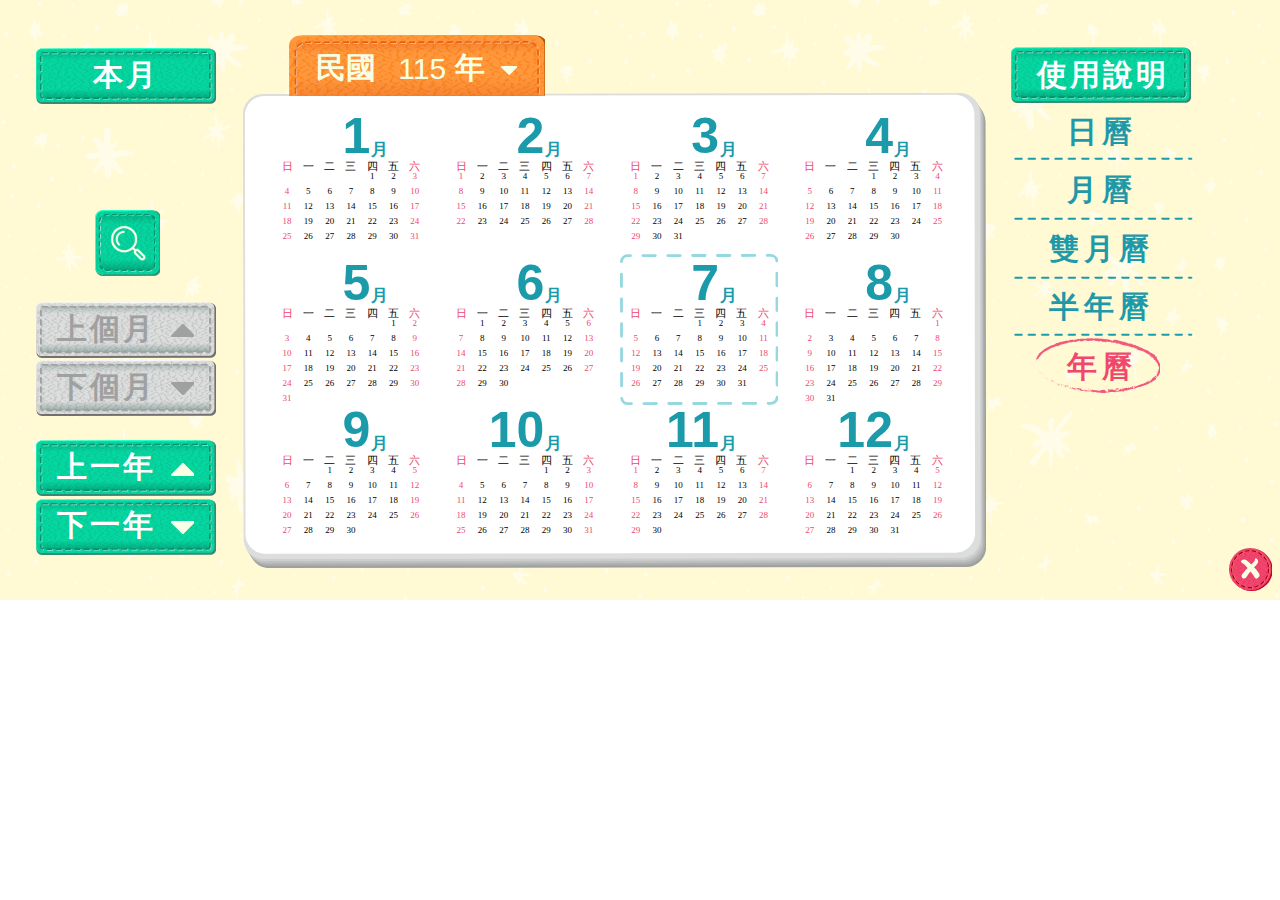
==== commit ef2ca551: "ew" ====
--- a/starting_from_the_almanac.html
+++ b/starting_from_the_almanac.html
@@ -216,11 +216,14 @@
             <!-- insidemonth -->
             <div class="D2_monthbox D2_monthbox1">
                 <div class="D2_month_display">1</div>
+                <div class="D2_text">月</div>
                 <div class="D2_weekday"></div>
                 <div class="D2_daybox"></div>
             </div>
             <div class="D2_monthbox D2_monthbox2">
                 <div class="D2_month_display">2</div>
+                <div class="D2_text">月</div>
+
                 <div class="D2_weekday"></div>
                 <div class="D2_daybox"></div>
 
@@ -301,35 +304,47 @@
                 <div class="D3_insideframe">
                     <div class="D3_month_box D3_month_box1">
                         <div class="D3_displaymonth">1</div>
+                        <div class="D3_text">月</div>
+
                         <div class="D3_weekend"></div>
                         <div class="D3_month_day_display"></div>
                     </div>
                     <div class="D3_month_box D3_month_box2">
                         <div class="D3_displaymonth">2</div>
+                        <div class="D3_text">月</div>
+
                         <div class="D3_weekend"></div>
                         <div class="D3_month_day_display"></div>
 
                     </div>
                     <div class="D3_month_box D3_month_box3">
                         <div class="D3_displaymonth">3</div>
+                        <div class="D3_text">月</div>
+
                         <div class="D3_weekend"></div>
                         <div class="D3_month_day_display"></div>
 
                     </div>
                     <div class="D3_month_box D3_month_box4">
                         <div class="D3_displaymonth">4</div>
+                        <div class="D3_text">月</div>
+
                         <div class="D3_weekend"></div>
                         <div class="D3_month_day_display"></div>
 
                     </div>
                     <div class="D3_month_box D3_month_box5">
                         <div class="D3_displaymonth">5</div>
+                        <div class="D3_text">月</div>
+
                         <div class="D3_weekend"></div>
                         <div class="D3_month_day_display"></div>
 
                     </div>
                     <div class="D3_month_box D3_month_box6">
                         <div class="D3_displaymonth">6</div>
+                        <div class="D3_text">月</div>
+
                         <div class="D3_weekend"></div>
                         <div class="D3_month_day_display"></div>
 
@@ -418,61 +433,85 @@
                 <div class="D4_insideframe">
                     <div class="D4_box D4_box1" data-monthclick="0">
                         <div class="D4_displaymonth">1</div>
+                        <div class="D4_text">月</div>
+
                         <div class="D4_weekend"></div>
                         <div class="D4_month_day_display"></div>
                     </div>
                     <div class="D4_box D4_box2" data-monthclick="1">
                         <div class="D4_displaymonth">2</div>
+                        <div class="D4_text">月</div>
+
                         <div class="D4_weekend"></div>
                         <div class="D4_month_day_display"></div>
                     </div>
                     <div class="D4_box D4_box3" data-monthclick="2">
                         <div class="D4_displaymonth">3</div>
+                        <div class="D4_text">月</div>
+
                         <div class="D4_weekend"></div>
                         <div class="D4_month_day_display"></div>
                     </div>
                     <div class="D4_box D4_box4" data-monthclick="3">
                         <div class="D4_displaymonth">4</div>
+                        <div class="D4_text">月</div>
+
                         <div class="D4_weekend"></div>
                         <div class="D4_month_day_display"></div>
                     </div>
                     <div class="D4_box D4_box5" data-monthclick="4">
                         <div class="D4_displaymonth">5</div>
+                        <div class="D4_text">月</div>
+
                         <div class="D4_weekend"></div>
                         <div class="D4_month_day_display"></div>
                     </div>
                     <div class="D4_box D4_box6" data-monthclick="5">
                         <div class="D4_displaymonth">6</div>
+                        <div class="D4_text">月</div>
+
                         <div class="D4_weekend"></div>
                         <div class="D4_month_day_display"></div>
                     </div>
                     <div class="D4_box D4_box7" data-monthclick="6">
                         <div class="D4_displaymonth">7</div>
+                        <div class="D4_text">月</div>
+
                         <div class="D4_weekend"></div>
                         <div class="D4_month_day_display"></div>
                     </div>
                     <div class="D4_box D4_box8" data-monthclick="7">
                         <div class="D4_displaymonth">8</div>
+                        <div class="D4_text">月</div>
+
                         <div class="D4_weekend"></div>
                         <div class="D4_month_day_display"></div>
                     </div>
                     <div class="D4_box D4_box9" data-monthclick="8">
                         <div class="D4_displaymonth">9</div>
+                        <div class="D4_text">月</div>
+
                         <div class="D4_weekend"></div>
                         <div class="D4_month_day_display"></div>
                     </div>
                     <div class="D4_box D4_box10" data-monthclick="9">
                         <div class="D4_displaymonth">10</div>
+                        <div class="D4_text">月</div>
+
                         <div class="D4_weekend"></div>
                         <div class="D4_month_day_display"></div>
                     </div>
                     <div class="D4_box D4_box11" data-monthclick="10">
                         <div class="D4_displaymonth">11</div>
+                        <div class="D4_text">月</div>
+
                         <div class="D4_weekend"></div>
                         <div class="D4_month_day_display"></div>
                     </div>
                     <div class="D4_box D4_box12" data-monthclick="11">
                         <div class="D4_displaymonth">12</div>
+                        <div class="D4_text">月</div>
+
                         <div class="D4_weekend"></div>
                         <div class="D4_month_day_display"></div>
                     </div>
--- a/css/day.css
+++ b/css/day.css
@@ -72,7 +72,7 @@
     left: 62.2%;
     color: #1B9AA9;
     font-weight: 400;
-
+  
 
 }
 .D1_month{
@@ -81,9 +81,10 @@
     position: absolute;
     top: 41.3%;
     color: #1B9AA9;
-    left: 62%;
+    left: 60.9%;
     font-weight: 900;
     text-align: center;
+    pointer-events: none;
 
 }
 .D1_mobth_word{
@@ -104,6 +105,7 @@
     position: absolute;
     top: 39%;
     left: 19.3%;
+    display: none;
 }
 
 .D1_lunar_month{
@@ -113,6 +115,8 @@
     position: absolute;
     top: 49.5%;
     left: 19.8%;
+    display: none;
+
 }
 .D1_lunar_day{
     -webkit-writing-mode: vertical-rl;
@@ -121,6 +125,8 @@
     position: absolute;
     top: 60.1%;
     left: 19.8%;
+    display: none;
+
 }
 .D1_pre{
     background: url(../img/btL.svg);
--- a/css/month.css
+++ b/css/month.css
@@ -349,13 +349,20 @@
 .D2_month_display {
     position: absolute;
     color: #1B9AA9;
-    text-align: center;
-    left: 29.5%;
+    text-align: right;
+    left: 20%;
     top: 1%;
     font-weight: 900;
     font-family: Arial, Helvetica, sans-serif;
 }
-
+.D2_text{
+    font-weight: 900;
+    color: #1B9AA9;
+    position: absolute;
+    left: 60%;
+    top: 21%;
+
+}
 .D2_weekday {
     width: 100%;
     display: flex;
--- a/css/double.css
+++ b/css/double.css
@@ -337,8 +337,11 @@
     top: 0%;
     overflow: hidden;
     left: 0%;
-    transform:scale(1)
-}
+    transform:scale(1) ; 
+
+}
+
+
 .D3_hidden_insideframe{
     position: absolute;
     top: 15.8%;
@@ -386,13 +389,20 @@
 .D3_displaymonth {
     position: absolute;
     color: #1B9AA9;
-    text-align: center;
-    left: 34.8%;
+    text-align: right;
+    left: 14%;
     top: 0.7%;
     font-weight: 900;
     font-family: Arial, Helvetica, sans-serif;
 }
-
+.D3_text{
+    position: absolute;
+    color: #1B9AA9;
+    font-weight: 900;
+    position: absolute;
+    top: 20%;
+    left: 60%;
+}
 .D3_weekend {
     display: flex;
     position: absolute;
--- a/css/years.css
+++ b/css/years.css
@@ -421,14 +421,21 @@
 
 .D4_displaymonth{
    
-    text-align: center;
+    text-align: right;
     font-family: Arial, Helvetica, sans-serif;
     font-weight: 900;
     position: absolute;
-    left: 28%;
+    left: 20%;
     color: #1B9AA9;
     top: 2.5%;
 
+}
+.D4_text{
+    font-weight: 900;
+    position: absolute;
+    left: 63%;
+    color: #1B9AA9;
+    top: 20%;
 }
 .D4_weekend{
     display: flex;
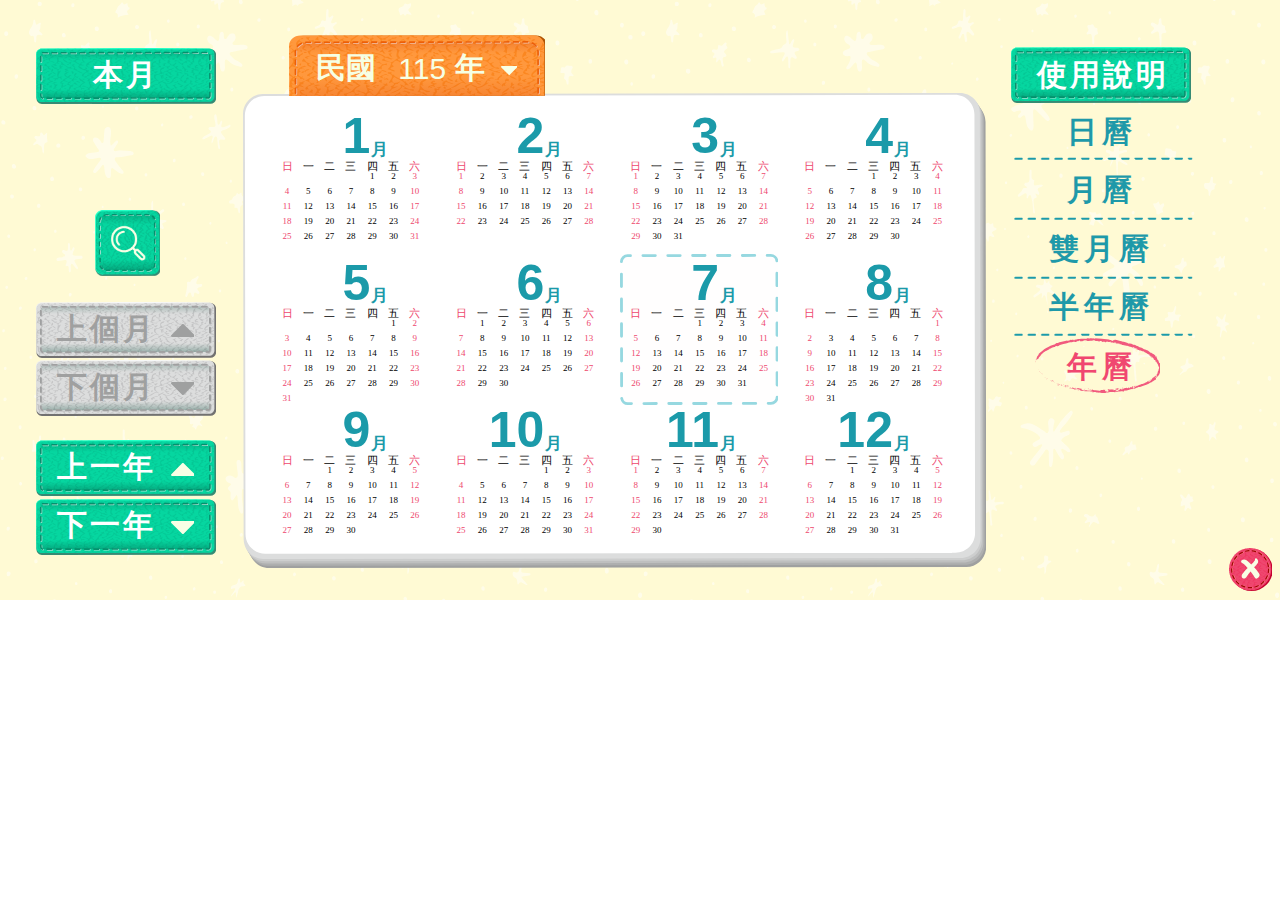
==== commit 6ec9a3ef: "new" ====
--- a/starting_from_the_almanac.html
+++ b/starting_from_the_almanac.html
@@ -281,6 +281,8 @@
                 <p>本月</p>
             </div>
             <div class="D3_bigger_watch"></div>
+            <div class="D3_bigger_watch_reback"></div>
+
             <div class="D3_premonth_btn D3_leftbtn D3_pre">
                 <p>上個月</p>
                 <div class="D3_arrow"></div>
@@ -301,7 +303,7 @@
             <div class="main"></div>
             <!-- 中間框框 -->
             <div class="D3_hidden_insideframe">
-                <div class="D3_insideframe">
+                <div class="D3_insideframe drag">
                     <div class="D3_month_box D3_month_box1">
                         <div class="D3_displaymonth">1</div>
                         <div class="D3_text">月</div>
@@ -410,6 +412,7 @@
                 <p>本月</p>
             </div>
             <div class="D4_bigger_watch"></div>
+            <div class="D4_bigger_watch_reback"></div>
             <div class="D4_premonth_btn D4_leftbtn D4_pre">
                 <p>上個月</p>
                 <div class="D4_arrow"></div>
@@ -430,7 +433,7 @@
             <div class="main"></div>
             <!-- 中間框框 -->
             <div class="D4_insideframe_hidden">
-                <div class="D4_insideframe">
+                <div class="D4_insideframe  drag">
                     <div class="D4_box D4_box1" data-monthclick="0">
                         <div class="D4_displaymonth">1</div>
                         <div class="D4_text">月</div>
@@ -603,13 +606,22 @@
         <div class="close_btn"></div>
 
     </div>
-    <div class="mask-info">
-        <div class="infoframe">
-            <div class="info-close-btn"></div>
+
+
+    <div class="mask display_none">
+        <div class="info">
+            <div class="info-page"></div>
+            <div class="info-btn-left display_none"></div>
+            <div class="info-btn-right display_none"></div>
+            <div class="btn_close_inset "></div>
         </div>
     </div>
+
+
     <!-- <div class="background1"> </div> -->
+    <script src="infoset.js"></script>
     <script type="text/javascript" src="js/jquery-3.3.1.min.js"></script>
+    <script src="js/dragscroll.js"></script>
     <script src="js/resize.js"></script>
     <script type="text/javascript" src="js/lunar.js"></script>
     <script>
--- a/css/date.css
+++ b/css/date.css
@@ -594,7 +594,9 @@
     background-size: cover;
     position: absolute;
     top: 22%;
-    left: 21%;
+    left: 20.9%;
+    pointer-events: none;
+    z-index: 999;
 }
 
 /* month */
@@ -828,3 +830,52 @@
     top: 0%;
     left: 13%;
 }
+
+
+
+
+.mask{
+    position: absolute;
+    top: 0%;
+    background: rgba(102, 102, 102, 0.541);
+    z-index: 99;
+    left: 0%;
+}
+
+.info{
+    background: url(../img/newwindow.svg);
+    background-size: cover;
+    position: absolute;
+    top: 10%;
+    left: 21%;
+}
+.btn_close_inset{
+    background: url(../img/wX.png);
+    background-size: cover;
+    position: absolute;
+    top: 6.5%;
+    left: 91%;
+    cursor: pointer;
+}
+.info-page{
+    background: url(../setpic/page1.svg);
+    background-size: cover;
+    position: absolute;
+    top:2.85%;
+    left: 1.79%;
+}
+.info-btn-left{
+    background: url(../img/wL.png);
+    background-size: cover;
+    position: absolute;
+    top:48%;
+    left: 3.5%;
+
+}
+.info-btn-right{
+    background: url(../img/wR.png);
+    background-size: cover;
+    position: absolute;
+    top:48%;
+    left: 93%;
+}--- a/css/double.css
+++ b/css/double.css
@@ -99,6 +99,7 @@
     top: 35%;
     left: 7.4%;
     cursor: pointer;
+    transition: 0.7s;
 }
 
 .D3_month {
@@ -350,7 +351,7 @@
 
 }
 .D3_month_box {
-    background: "none";
+    background: #fff;
     background-size: cover;
     position: absolute;
     cursor: pointer;
@@ -359,31 +360,37 @@
 .D3_month_box1 {
     top: 4.5%;
     left: 2.7%;
+    transform-origin: 0 0;
 }
 
 .D3_month_box2 {
     top: 4.5%;
     left: 35.2%;
+    transform-origin: 50% 0%;
 }
 
 .D3_month_box3 {
     top: 4.5%;
     left: 67.6%;
+    transform-origin: 100% 0%;
 }
 
 .D3_month_box4 {
     top: 51.5%;
     left: 2.7%;
+    transform-origin: 0% 100%;
 }
 
 .D3_month_box5 {
     top: 51.5%;
     left: 35.2%;
+    transform-origin: 50% 100%;
 }
 
 .D3_month_box6 {
     top: 51.5%;
     left: 67.6%;
+    transform-origin: 100% 100%;
 }
 
 .D3_displaymonth {
@@ -439,4 +446,16 @@
 .D3_dayoftheweek1,.D3_dayoftheweek7{
     color: #ee486e;
 
+}
+.D3_bigger_watch_reback{
+    background: url(../img/btB.svg);
+    background-size: cover;
+    position: absolute;
+    top: 35%;
+    left: 10.5%;
+    cursor: pointer;
+    opacity: 0;
+    pointer-events: none;
+    transition: 0.7s;
+
 }--- a/css/years.css
+++ b/css/years.css
@@ -107,8 +107,20 @@
     top: 35%;
     left: 7.4%;
     cursor: pointer;
-}
-
+    transition: 0.7s;
+}
+.D4_bigger_watch_reback{
+    background: url(../img/btB.svg);
+    background-size: cover;
+    position: absolute;
+    top: 35%;
+    left: 10.5%;
+    cursor: pointer;
+    opacity: 0;
+    pointer-events: none;
+    transition: 0.7s;
+
+}
 .D4_month {
     background: url(../img/bn2.svg);
     background-size: cover;
@@ -357,29 +369,42 @@
 .D4_insideframe_hidden{
     position: absolute;
     top: 15.8%;
-    overflow: hidden;
+    overflow: auto;
     left: 19%;
 
 }
+.D4_insideframe_hidden::-webkit-scrollbar {
+    display: none;
+}
+
 .D4_box1 {
     top: 2.8%;
     left: 3.9%;
+    transform-origin: 0 0;
 }
 .D4_box2 {
     top: 2.8%;
     left: 27.7%;
+    transform-origin: 33% 0 ;
+
 }
 .D4_box3 {
     top: 2.8%;
     left: 51.6%;
+    transform-origin: 66% 0 ;
+
 }
 .D4_box4 {
     top: 2.8%;
     left: 75.4%;
+    transform-origin: 100% 0 ;
+
 }
 .D4_box5 {
     top: 34.8%;
     left: 3.9%;
+    transform-origin: 0% 50% ;
+
 }
 .D4_box6 {
     top: 34.8%;
@@ -393,30 +418,36 @@
 }
 .D4_box8 {
     top: 34.8%;
-
     left: 75.4%;
+    transform-origin: 100% 50% ;
 }
 .D4_box9 {
     top: 67%;
     left: 3.9%;
+    transform-origin: 0% 100% ;
+
 }
 .D4_box10 {
     top: 67%;
 
 
     left: 27.7%;
+    transform-origin: 33% 100% ;
+
 }
 .D4_box11 {
     top: 67%;
-
-
     left: 51.6%;
+    transform-origin: 66% 100% ;
+
 }
 .D4_box12 {
     top: 67%;
 
 
     left: 75.4%;
+    transform-origin: 100% 100% ;
+
 }
 
 .D4_displaymonth{
@@ -428,7 +459,7 @@
     left: 20%;
     color: #1B9AA9;
     top: 2.5%;
-
+    
 }
 .D4_text{
     font-weight: 900;
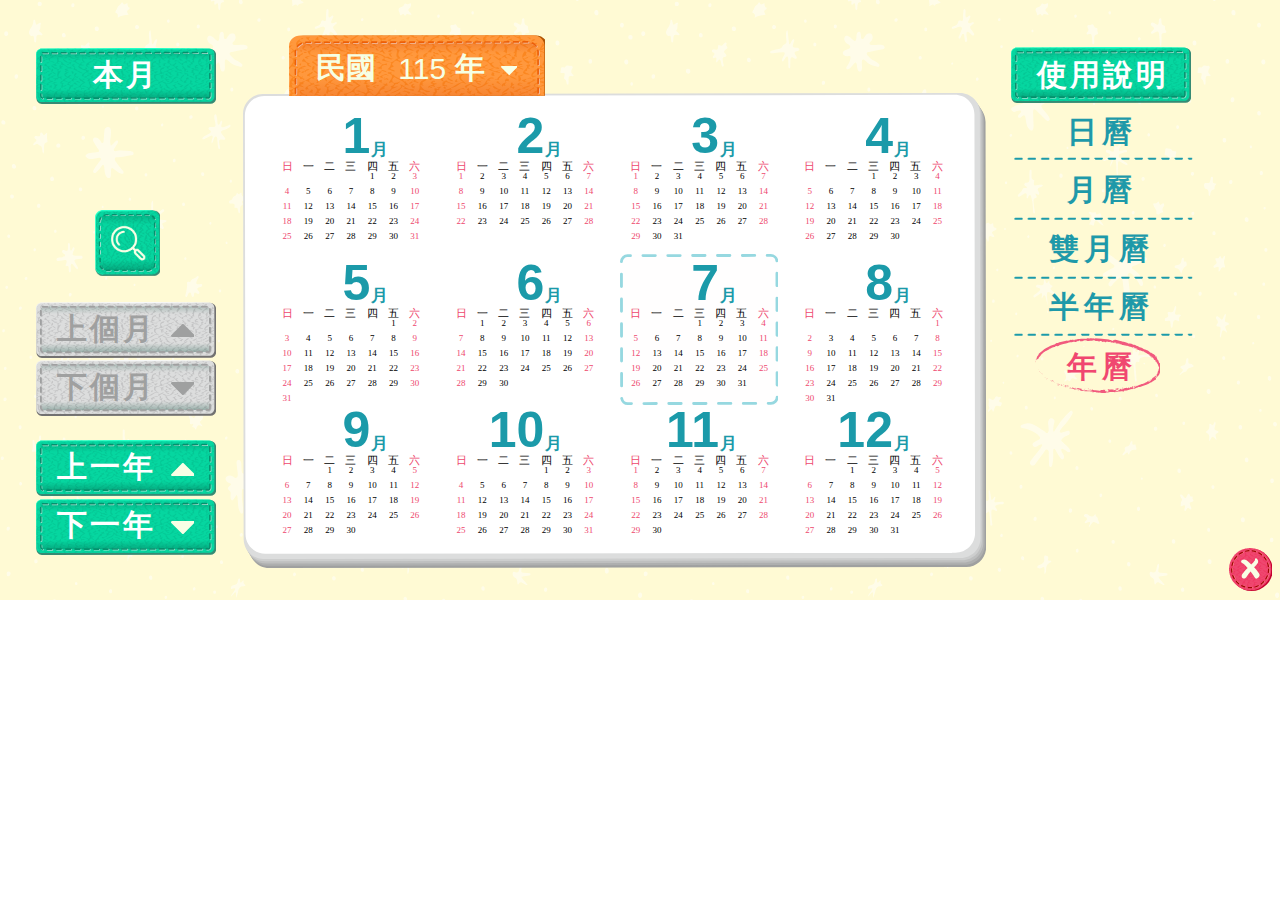
==== commit 27c7e860: "3" ====
--- a/starting_from_the_almanac.html
+++ b/starting_from_the_almanac.html
@@ -4,7 +4,7 @@
 <head>
     <meta charset="UTF-8">
     <meta name="viewport" content="width=device-width, initial-scale=1.0">
-    <title>數學小工具積木</title>
+    <title>數學小工具-萬年曆</title>
     <link rel="stylesheet" href="css/date.css">
     <link rel="stylesheet" href="css/day.css">
     <link rel="stylesheet" href="css/month.css">
--- a/css/date.css
+++ b/css/date.css
@@ -596,7 +596,7 @@
     top: 22%;
     left: 20.9%;
     pointer-events: none;
-    z-index: 999;
+    z-index:19;
 }
 
 /* month */
@@ -848,6 +848,7 @@
     position: absolute;
     top: 10%;
     left: 21%;
+    z-index: 9999;
 }
 .btn_close_inset{
     background: url(../img/wX.png);
